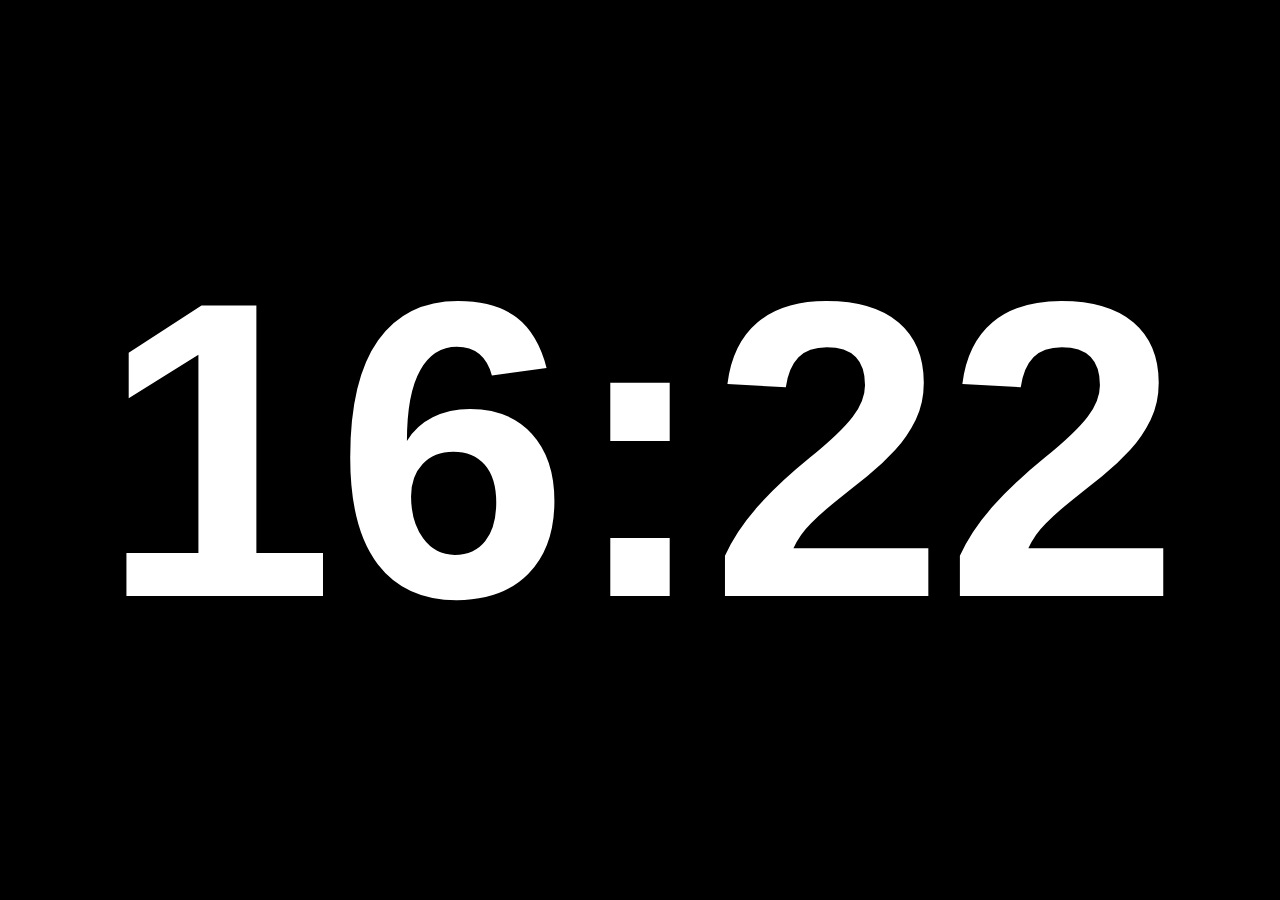
==== index.html @ 62076e54 "Update index.html" ====
<!DOCTYPE html>
<html>
<head>
    <title>Våken</title>
    <link href="Styles/Style.css" rel="stylesheet" type="text/css" />
    <meta charset="utf-8" />
</head>
<body>
    <main>
        <h1>16:22</h1>
    </main>
</body>
</body>
</html>
---- Styles/Style.css ----
body{ 	font-family: helvetica;        	font-size:14px;                 	overflow-x:hidden;
		background:#000;        position:relative;}
*{
-webkit-box-sizing:border-box;
   -moz-box-sizing:border-box;
    -ms-box-sizing:border-box;
     -o-box-sizing:border-box;
        box-sizing:border-box;
        margin:0;                   	padding:0;                      /*ransition:all 0.5s ease-out;*/   	list-style-type:none;}
main {	margin: 0 auto;			display:flex; 			flex-direction: column;			justify-content: center;
	height: 100vh;			align-items: center;
}

main h1 {font-size: 33vw;		color: #fff}

br {height: 0.4em;}
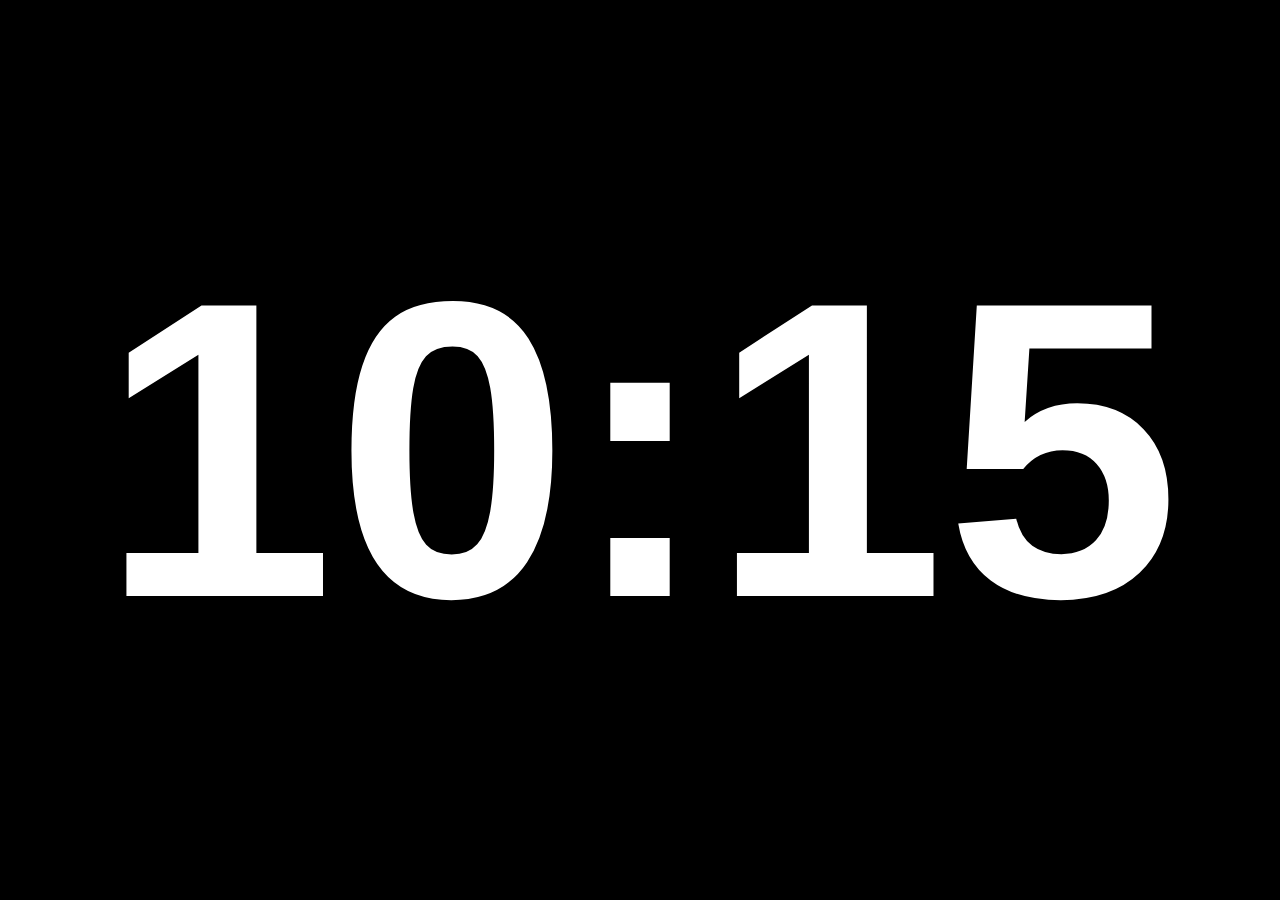
==== commit 1d23222a: "Update index.html" ====
--- a/index.html
+++ b/index.html
@@ -7,7 +7,7 @@
 </head>
 <body>
     <main>
-        <h1>16:22</h1>
+        <h1>10:15</h1>
     </main>
 </body>
 </body>
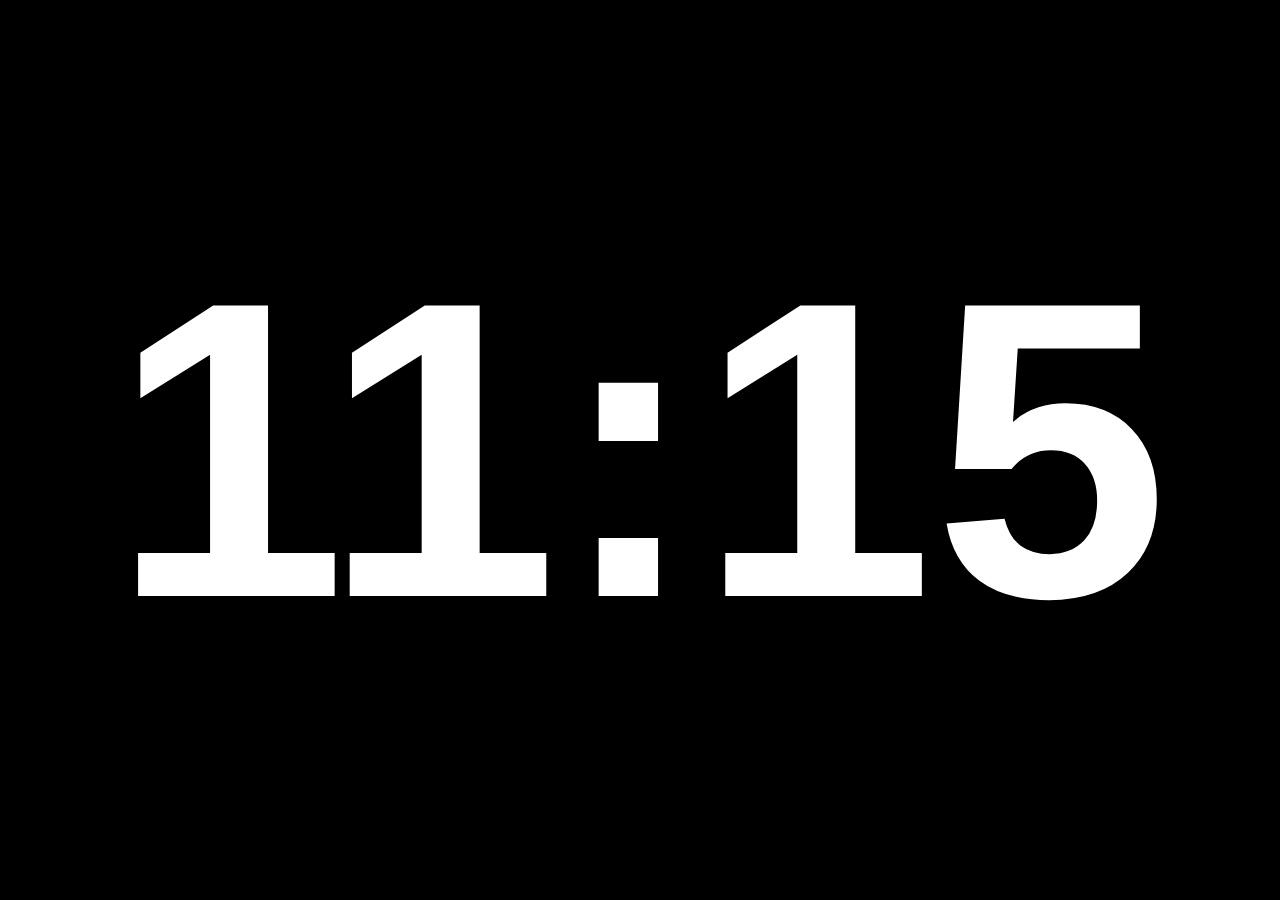
==== commit 1bf97905: "Update index.html" ====
--- a/index.html
+++ b/index.html
@@ -7,7 +7,7 @@
 </head>
 <body>
     <main>
-        <h1>10:15</h1>
+        <h1>11:15</h1>
     </main>
 </body>
 </body>
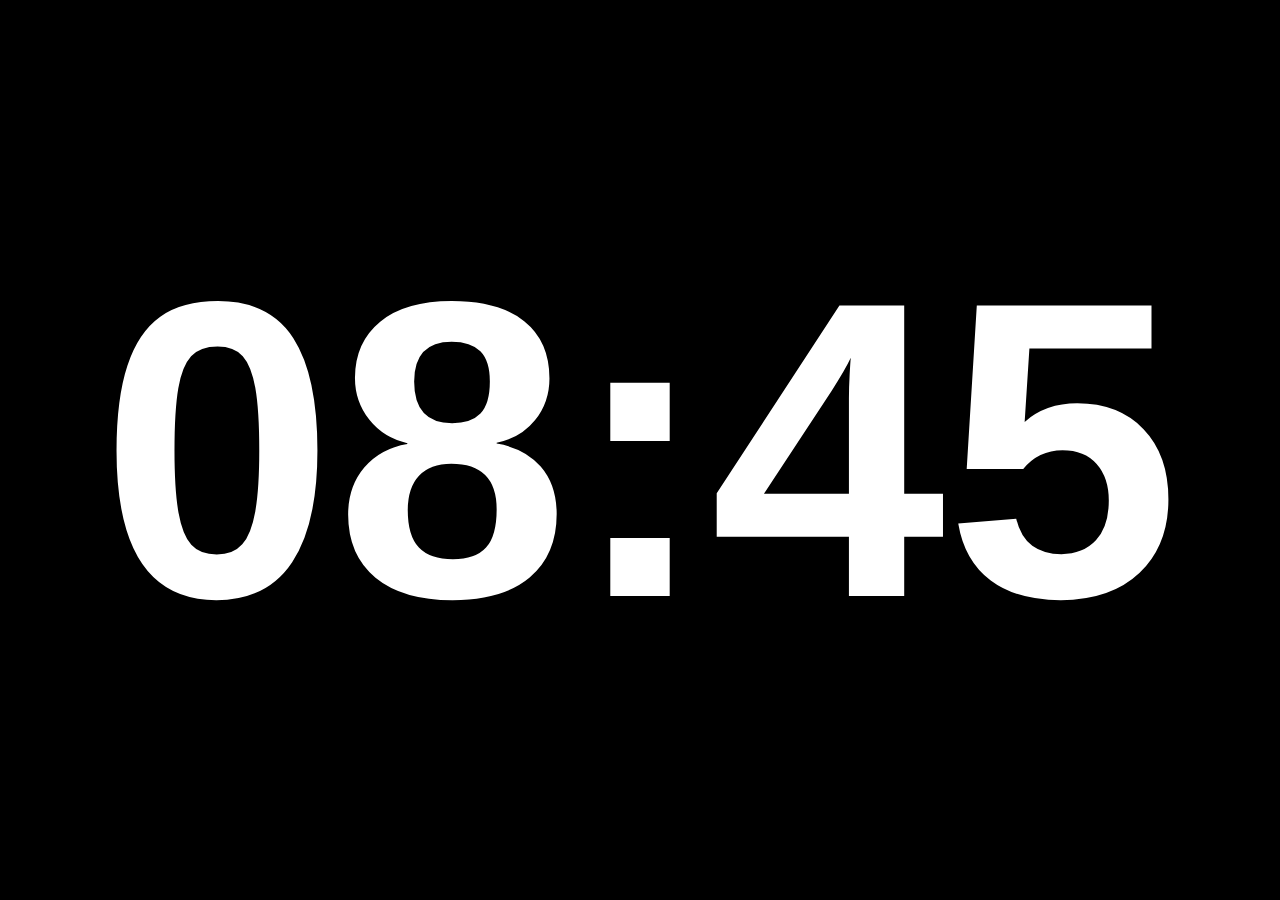
==== commit d4fcdb5a: "Update index.html" ====
--- a/index.html
+++ b/index.html
@@ -7,7 +7,7 @@
 </head>
 <body>
     <main>
-        <h1>11:15</h1>
+        <h1>08:45</h1>
     </main>
 </body>
 </body>
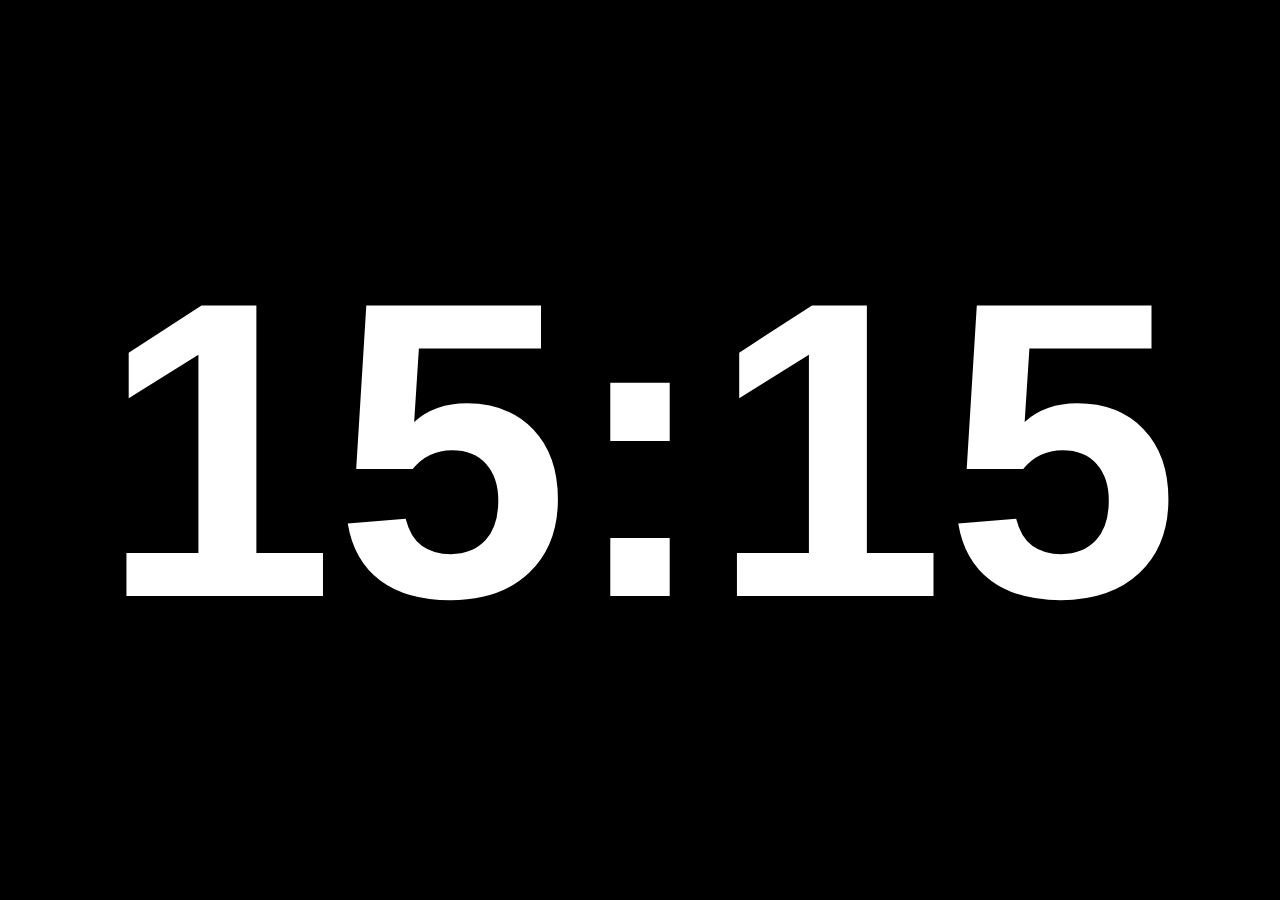
==== commit 6bf27f3d: "Update index.html" ====
--- a/index.html
+++ b/index.html
@@ -7,7 +7,7 @@
 </head>
 <body>
     <main>
-        <h1>08:45</h1>
+        <h1>15:15</h1>
     </main>
 </body>
 </body>
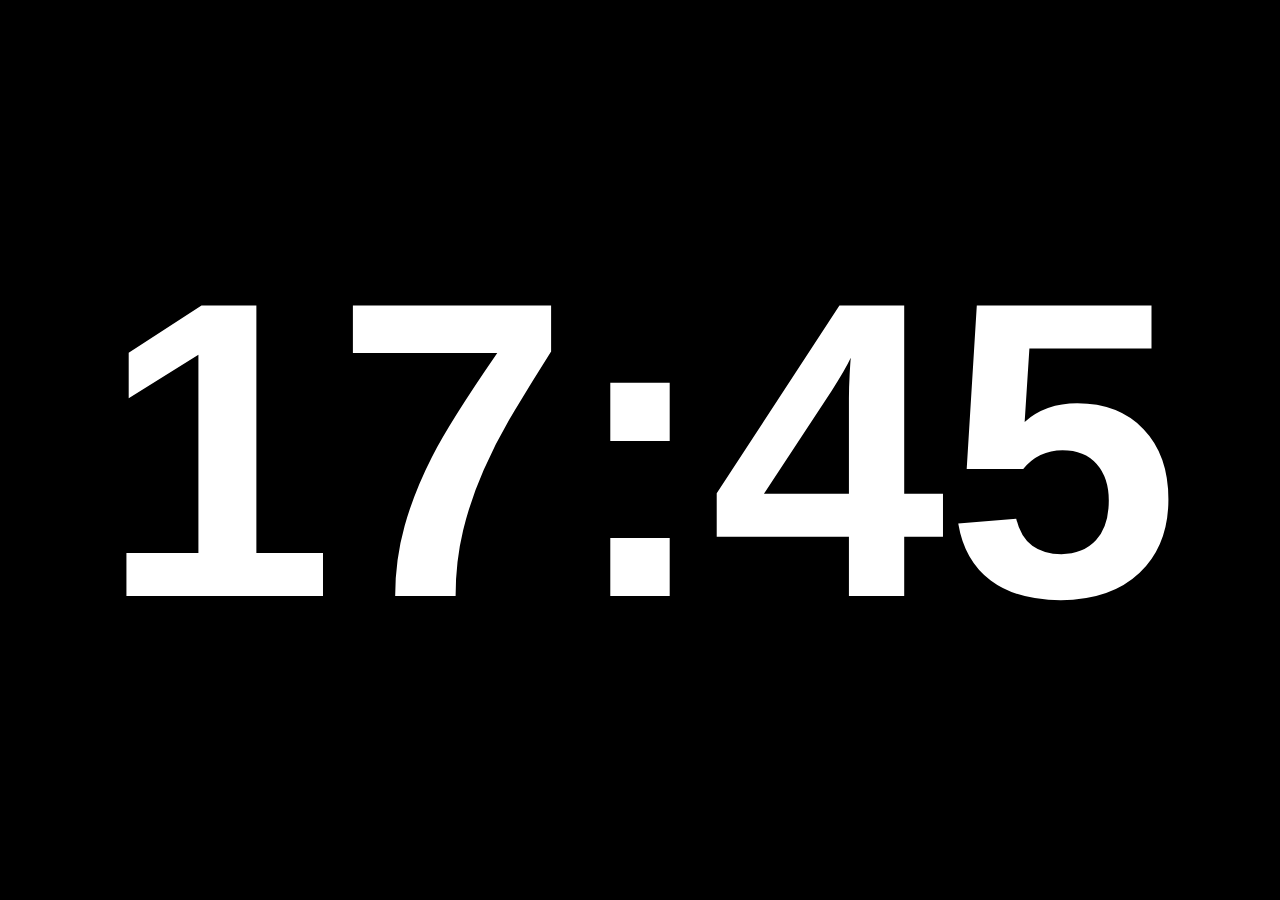
==== commit 3aec9e9b: "Update index.html" ====
--- a/index.html
+++ b/index.html
@@ -7,7 +7,7 @@
 </head>
 <body>
     <main>
-        <h1>15:15</h1>
+        <h1>17:45</h1>
     </main>
 </body>
 </body>
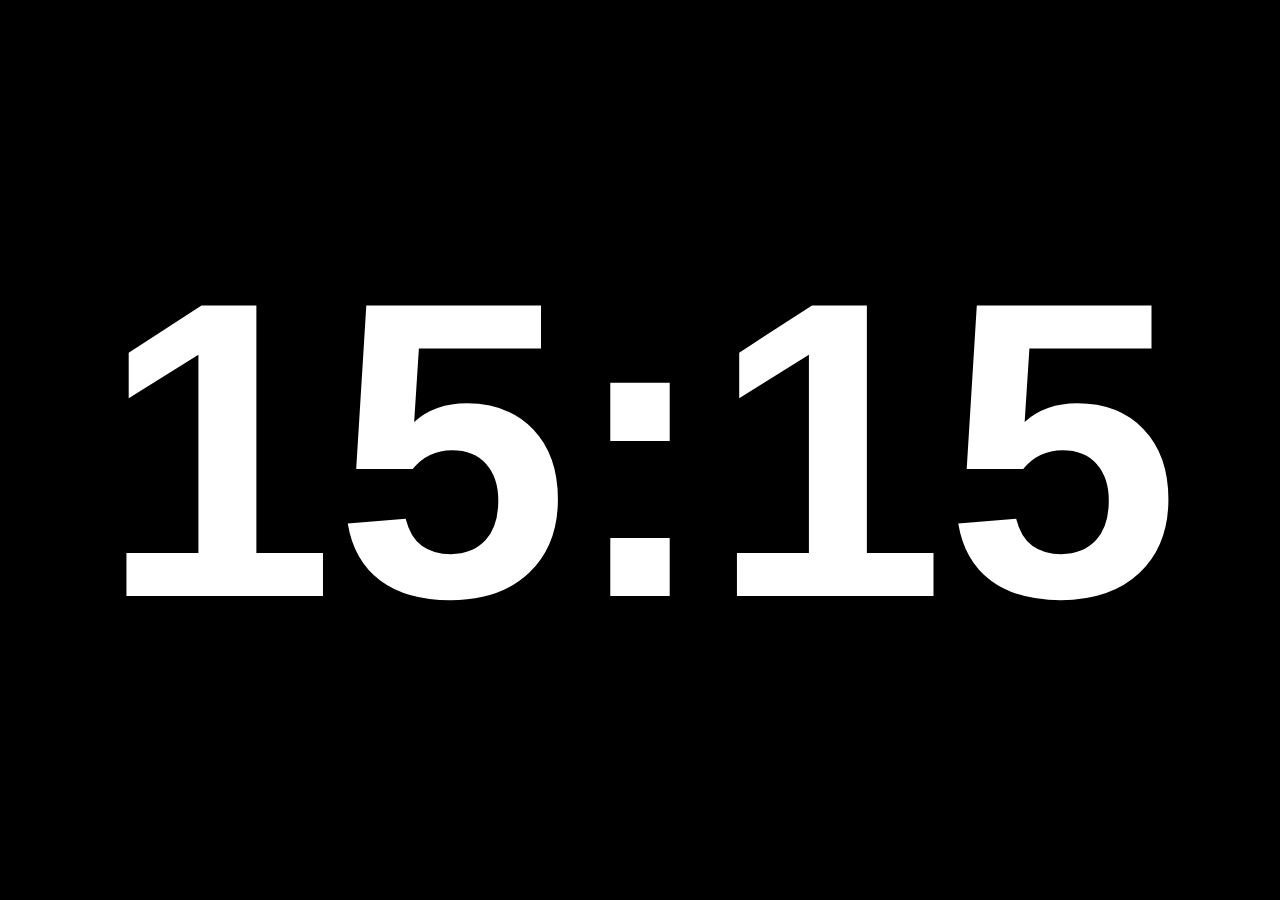
==== commit 881ebb7a: "Update index.html" ====
--- a/index.html
+++ b/index.html
@@ -7,7 +7,7 @@
 </head>
 <body>
     <main>
-        <h1>17:45</h1>
+        <h1>15:15</h1>
     </main>
 </body>
 </body>
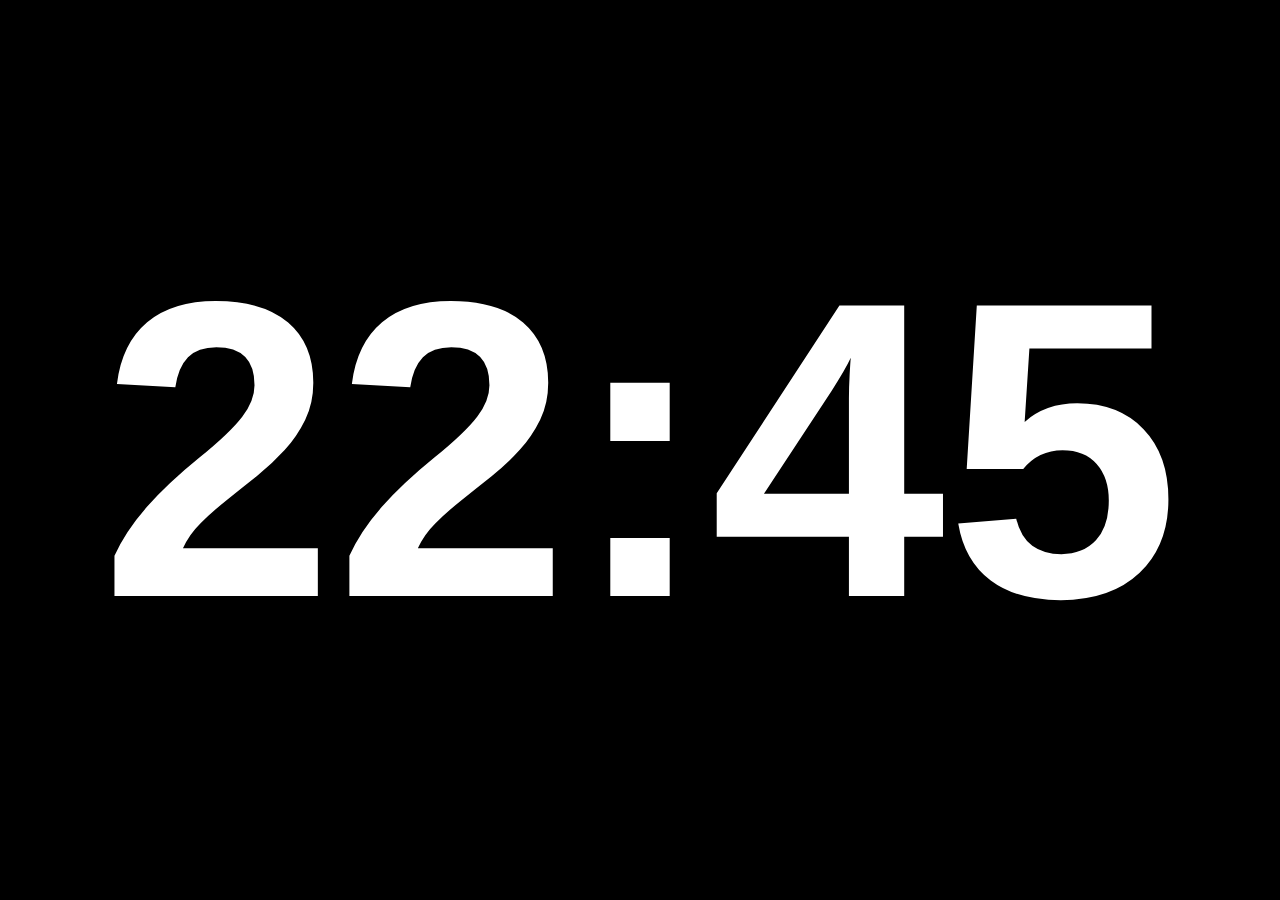
==== commit a4779b9c: "Update index.html" ====
--- a/index.html
+++ b/index.html
@@ -7,7 +7,7 @@
 </head>
 <body>
     <main>
-        <h1>15:15</h1>
+        <h1>22:45</h1>
     </main>
 </body>
 </body>
